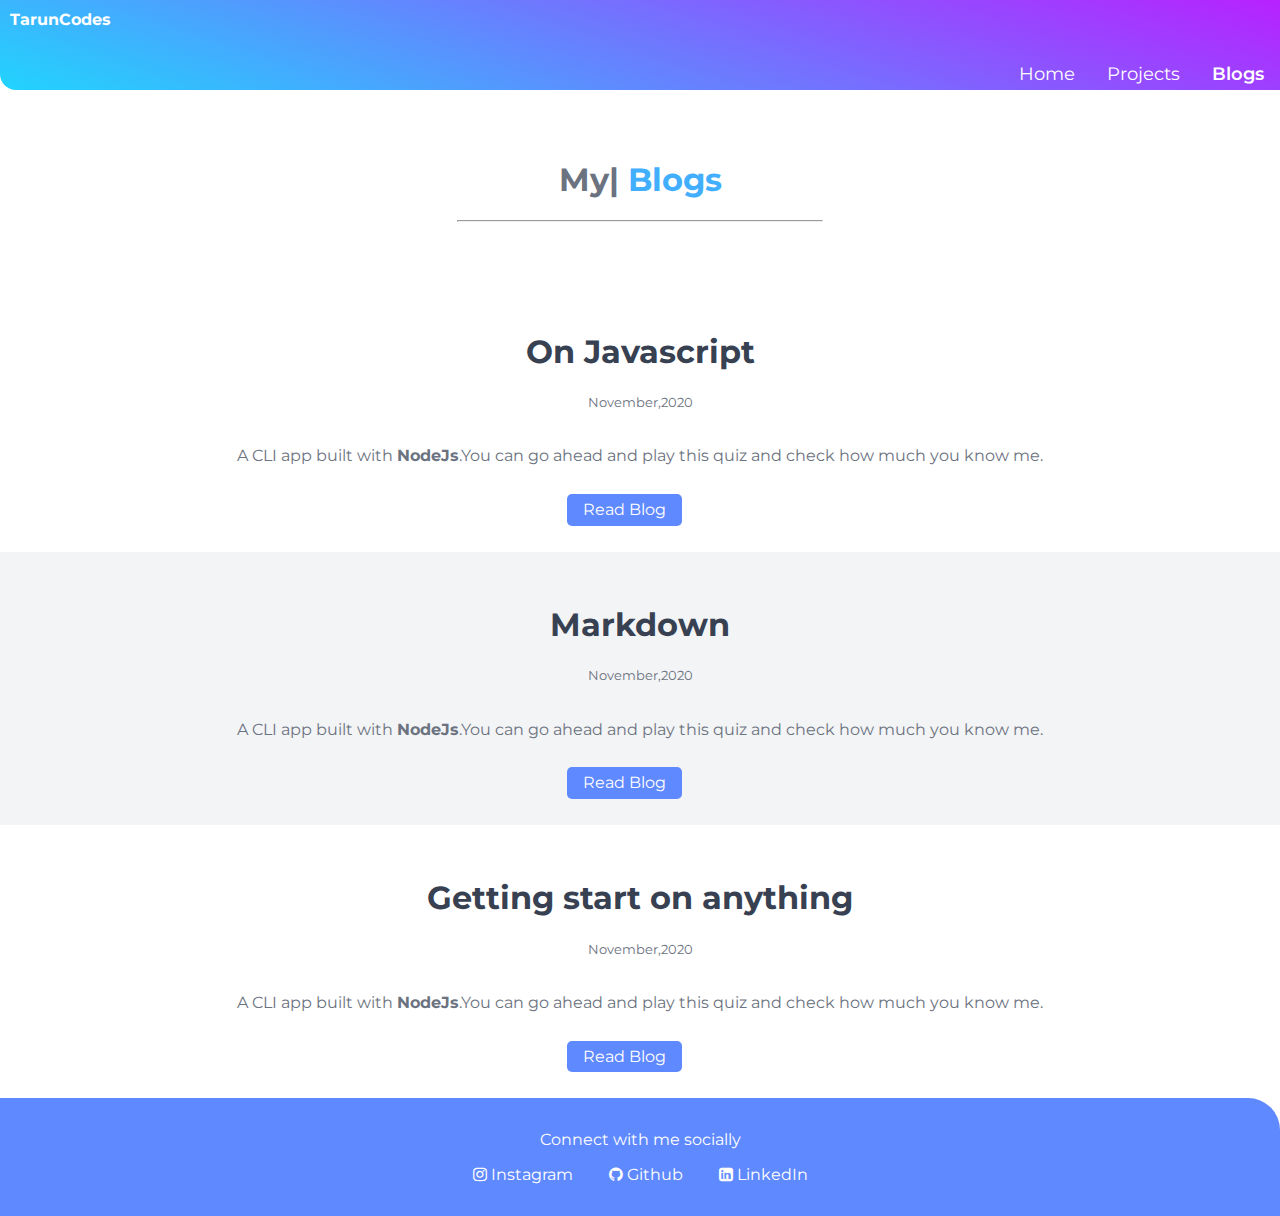
==== blogs.html @ 8bb0b187 "docs added" ====
<!DOCTYPE html>
<html lang="en">
<head>
    <meta charset="UTF-8">
    <meta name="viewport" content="width=device-width, initial-scale=1.0">
    <link rel="stylesheet" href="index.css">
    <link rel="icon" href="/images/clipart1128092.png">
    <link rel="stylesheet" href="https://cdnjs.cloudflare.com/ajax/libs/font-awesome/4.7.0/css/font-awesome.min.css">
    <title>My Blogs</title>
</head>
<body>
    <div class="nav-container">
        <div class="nav-first-row">TarunCodes</div>
        <div class="nav-second-row">
            <ul class="nav-items">
                <a href="/">Home</a>
                <a href=/projects.html>Projects</a>
                <a class="link_active" href="/blogs.html">Blogs</a>
            </ul>
        </div>
    </div>
    <header class="hero">
        <h1 class="hero_heading">My| <span class="heading_inverted">Blogs</span> 
        </h1>
        <hr>
    </header>
    <ul>
        <li class="section ">
            <h1>On Javascript</h1>
            <small>November,2020</small>
            <p>A CLI app built with <strong>NodeJs</strong>.You can go ahead and play this quiz and check how much you know me.</p>
            <a class="links" href="">Read Blog</a>
        </li>
        <li class="section ow">
            <h1>Markdown</h1>
            <small>November,2020</small>
            <p>A CLI app built with <strong>NodeJs</strong>.You can go ahead and play this quiz and check how much you know me.</p>
            <a class="links" href="">Read Blog</a>
        </li>
        <li class="section"> 
            <h1>Getting start on anything</h1>
            <small>November,2020</small>
            <p>A CLI app built with <strong>NodeJs</strong>.You can go ahead and play this quiz and check how much you know me.</p>
            <a class="links" href="">Read Blog</a>
        </li>
    </ul>
    <footer class="footer">
        <div>Connect with me socially</div>
        <ul>
            <li class="list-items"><a href="https://www.instagram.com/tarun0710/"><i class="fa fa-instagram" aria-hidden="true"></i>&nbspInstagram</a></li>
            <li class="list-items"><a href="https://github.com/tarun00710"><i class="fa fa-github"></i>&nbspGithub</a></li>
            <li class="list-items"><a href="https://www.linkedin.com/in/tarunlalrajak"><i class="fa fa-linkedin-square" aria-hidden="true"></i>&nbspLinkedIn</a></li>
        </ul>    
    </footer>
    
</body>
</html>
---- index.css ----
@import url('https://fonts.googleapis.com/css2?family=Montserrat:wght@400;600&display=swap');


:root{
    --primary-color:#796CFF;
    --dark-gray:#6B7280;
    --second-color:#5F89FE;
    --dark:#4451FF;
}

a{
    text-decoration: none;
    padding: 0.4rem 1rem;
    color: white;
}
.link_active{
    font-weight: 600;
}
.links{
    background-color:var(--second-color);
    border-radius: 5px;
    margin-right: 2rem;
}
.links:hover{
    background-color:var(--dark);
}
.list-items:hover{
   font-weight: 600;
}

body{
    margin: 0px;
    font-family: 'Montserrat', sans-serif;
}

.nav-first-row{
    font-weight:bold;
    margin:10px;
}
.nav-container{
    display: flex;
    flex-direction: column;
    color: white;
    background-image: linear-gradient(19deg, #21D4FD 0%, #B721FF 100%);
    border-bottom-left-radius: 1rem;
}
.nav-items{
    display: flex;
    justify-content:flex-end;
    font-size: 1.1rem;
}
ul{
    padding-inline-start:0;
    margin-block-end: 0em;
}
li{
    list-style: none;
}
.hero{
    padding:2rem;
}
.hero .hero_image{
    max-width:350px;
    display: block;
    margin: auto;
}
.hero .hero_heading{
    padding-top: 1rem;
    color:var(--dark-gray);
    text-align: center;  
}
.hero .hero_heading .heading_inverted{
    color:#41AEFE;
}
.section{
    text-align: center;
    padding:2rem;
    color:var(--dark-gray);
    
}
.section h1{
    color:#374151;
    font-size: 2rem;
}
.section p{
    padding:1.2rem;
}

.ow{
    background-color:#F3F4F6;
}
.list-items{
    list-style:none;
    display: inline;
}

.footer{
    background-color: var(--second-color);
    padding:2rem 1rem;
    text-align:center;
    border-top-right-radius: 2rem;
    color: white;
}
hr{
    width: 30%;
}
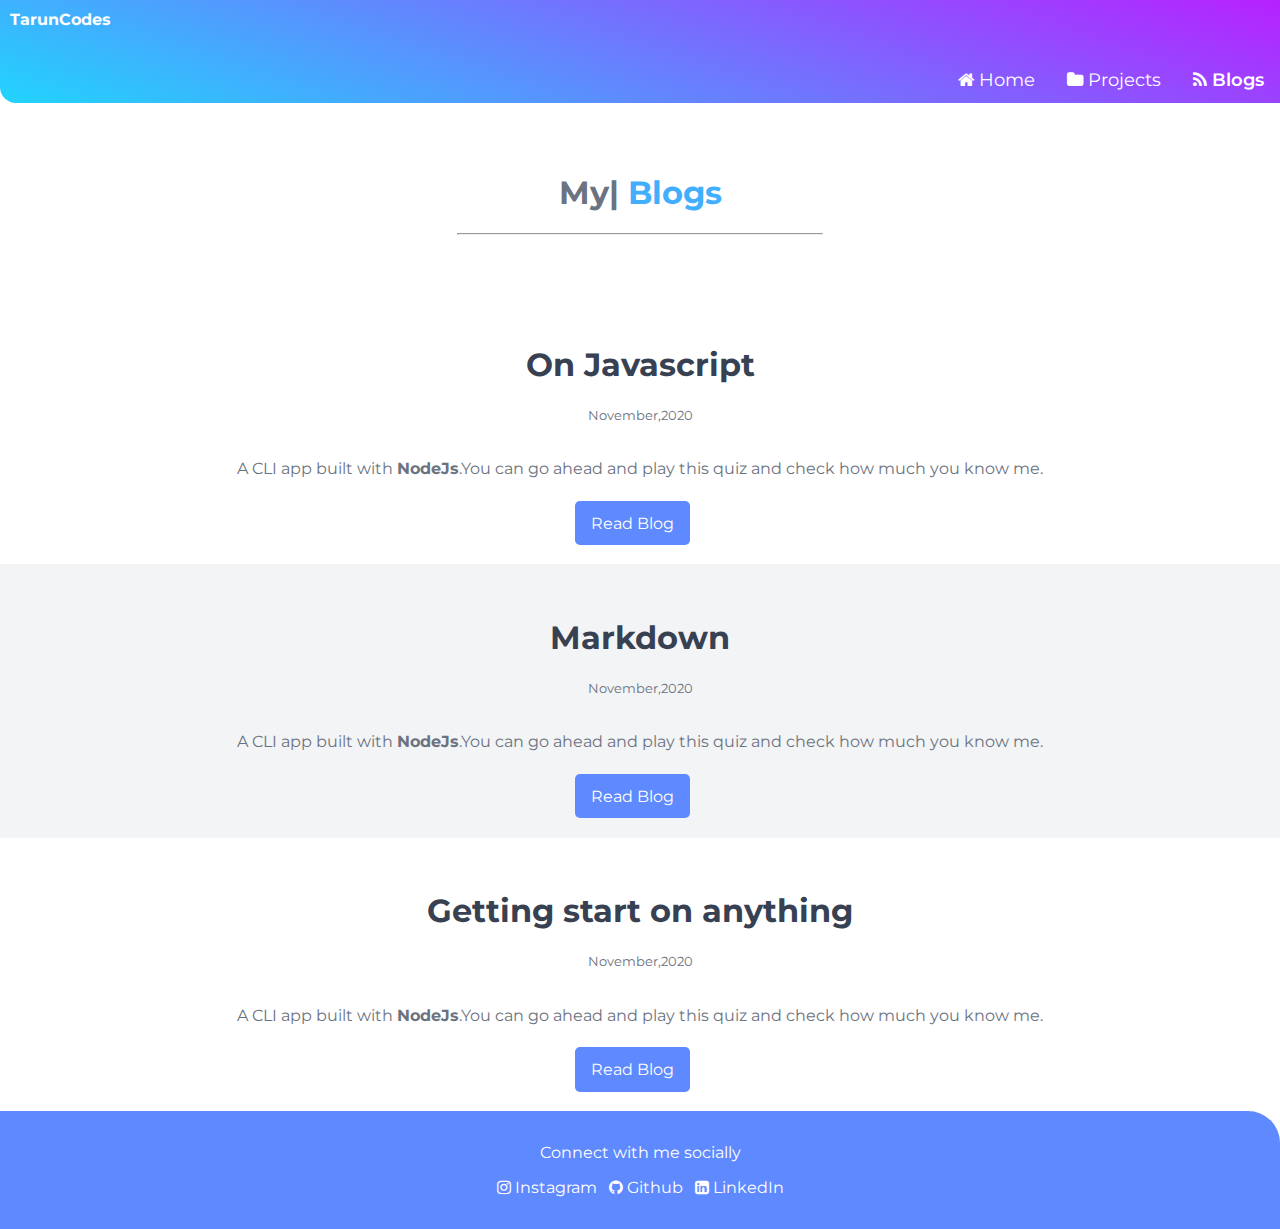
==== commit aff1e96c: "doc-updated_added_style and animation" ====
--- a/blogs.html
+++ b/blogs.html
@@ -13,9 +13,9 @@
         <div class="nav-first-row">TarunCodes</div>
         <div class="nav-second-row">
             <ul class="nav-items">
-                <a href="/">Home</a>
-                <a href=/projects.html>Projects</a>
-                <a class="link_active" href="/blogs.html">Blogs</a>
+                <a  href="/"><i class="fa fa-home" aria-hidden="true"></i>&nbspHome</a>
+                <a href="/projects.html"><i class="fa fa-folder" aria-hidden="true"></i>&nbspProjects</a>
+                <a class="link_active"  href="/blogs.html"><i class="fa fa-rss" aria-hidden="true"></i>&nbspBlogs</a>
             </ul>
         </div>
     </div>
--- a/index.css
+++ b/index.css
@@ -7,10 +7,9 @@
     --second-color:#5F89FE;
     --dark:#4451FF;
 }
-
 a{
     text-decoration: none;
-    padding: 0.4rem 1rem;
+    padding: 0.8rem 1rem;
     color: white;
 }
 .link_active{
@@ -19,7 +18,15 @@
 .links{
     background-color:var(--second-color);
     border-radius: 5px;
-    margin-right: 2rem;
+    margin-right: 1rem;
+}
+.link-resume{
+    background-color: #4B5563;
+    border-radius: 5px;
+    font-size: 0.9rem;
+}
+.link-resume:hover{
+    background-color: #374151;
 }
 .links:hover{
     background-color:var(--dark);
@@ -63,6 +70,7 @@
     max-width:350px;
     display: block;
     margin: auto;
+    width: 100%;
 }
 .hero .hero_heading{
     padding-top: 1rem;
@@ -84,6 +92,7 @@
 }
 .section p{
     padding:1.2rem;
+    text-align: center;
 }
 
 .ow{
@@ -92,6 +101,7 @@
 .list-items{
     list-style:none;
     display: inline;
+    margin:-12px;
 }
 
 .footer{
@@ -103,4 +113,30 @@
 }
 hr{
     width: 30%;
-}+}
+.head_animate{
+    animation:text 2s 1;
+}
+@keyframes text{
+    0%{
+        color: white;
+        margin-bottom:-20px;
+    }
+    60%{
+        letter-spacing: 1px;
+        margin-bottom: -20px;
+    } 
+}
+.technology{
+    display: flex;
+    flex-direction: column;
+    padding:1.5rem;
+}
+.techrow{
+    display: flex;
+    justify-content: center;
+    align-items: center;
+    padding: 1rem;
+    animation:text 2s 1;
+}
+
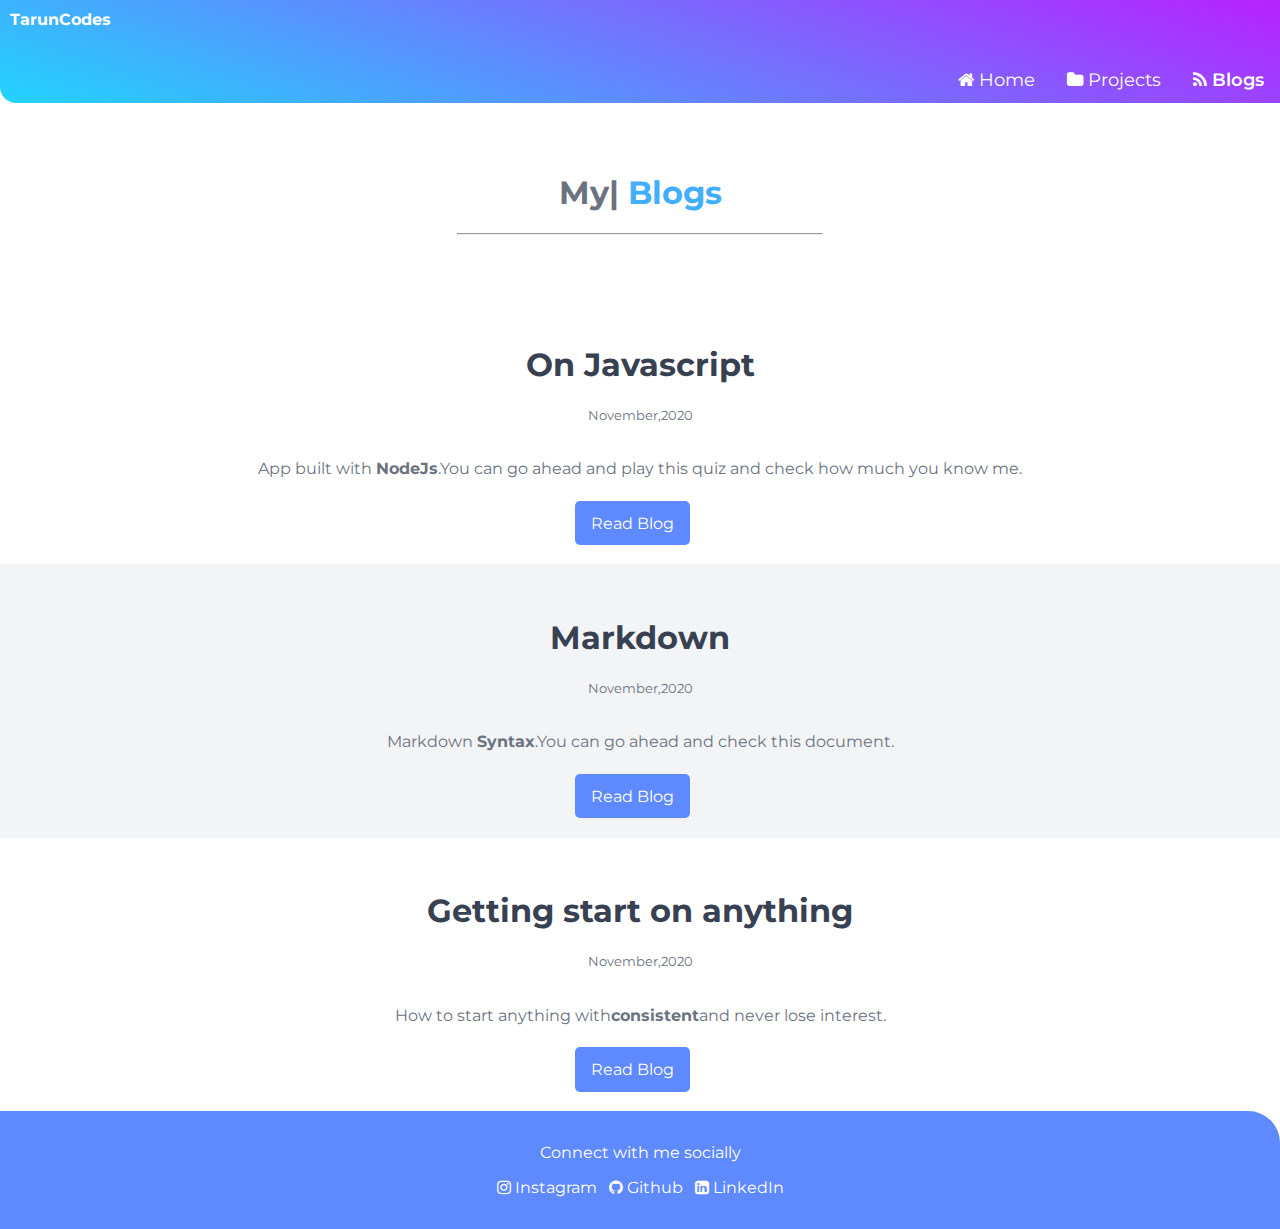
==== commit 24dae3b1: "doc-final_update with_all_source_link" ====
--- a/blogs.html
+++ b/blogs.html
@@ -28,19 +28,19 @@
         <li class="section ">
             <h1>On Javascript</h1>
             <small>November,2020</small>
-            <p>A CLI app built with <strong>NodeJs</strong>.You can go ahead and play this quiz and check how much you know me.</p>
+            <p>App built with <strong>NodeJs</strong>.You can go ahead and play this quiz and check how much you know me.</p>
             <a class="links" href="">Read Blog</a>
         </li>
         <li class="section ow">
             <h1>Markdown</h1>
             <small>November,2020</small>
-            <p>A CLI app built with <strong>NodeJs</strong>.You can go ahead and play this quiz and check how much you know me.</p>
+            <p>Markdown <strong>Syntax</strong>.You can go ahead and check this document.</p>
             <a class="links" href="">Read Blog</a>
         </li>
         <li class="section"> 
             <h1>Getting start on anything</h1>
             <small>November,2020</small>
-            <p>A CLI app built with <strong>NodeJs</strong>.You can go ahead and play this quiz and check how much you know me.</p>
+            <p>How to start anything with<strong>consistent</strong>and never lose interest.</p>
             <a class="links" href="">Read Blog</a>
         </li>
     </ul>
--- a/index.css
+++ b/index.css
@@ -123,7 +123,7 @@
         margin-bottom:-20px;
     }
     60%{
-        letter-spacing: 1px;
+        letter-spacing: 2px;
         margin-bottom: -20px;
     } 
 }
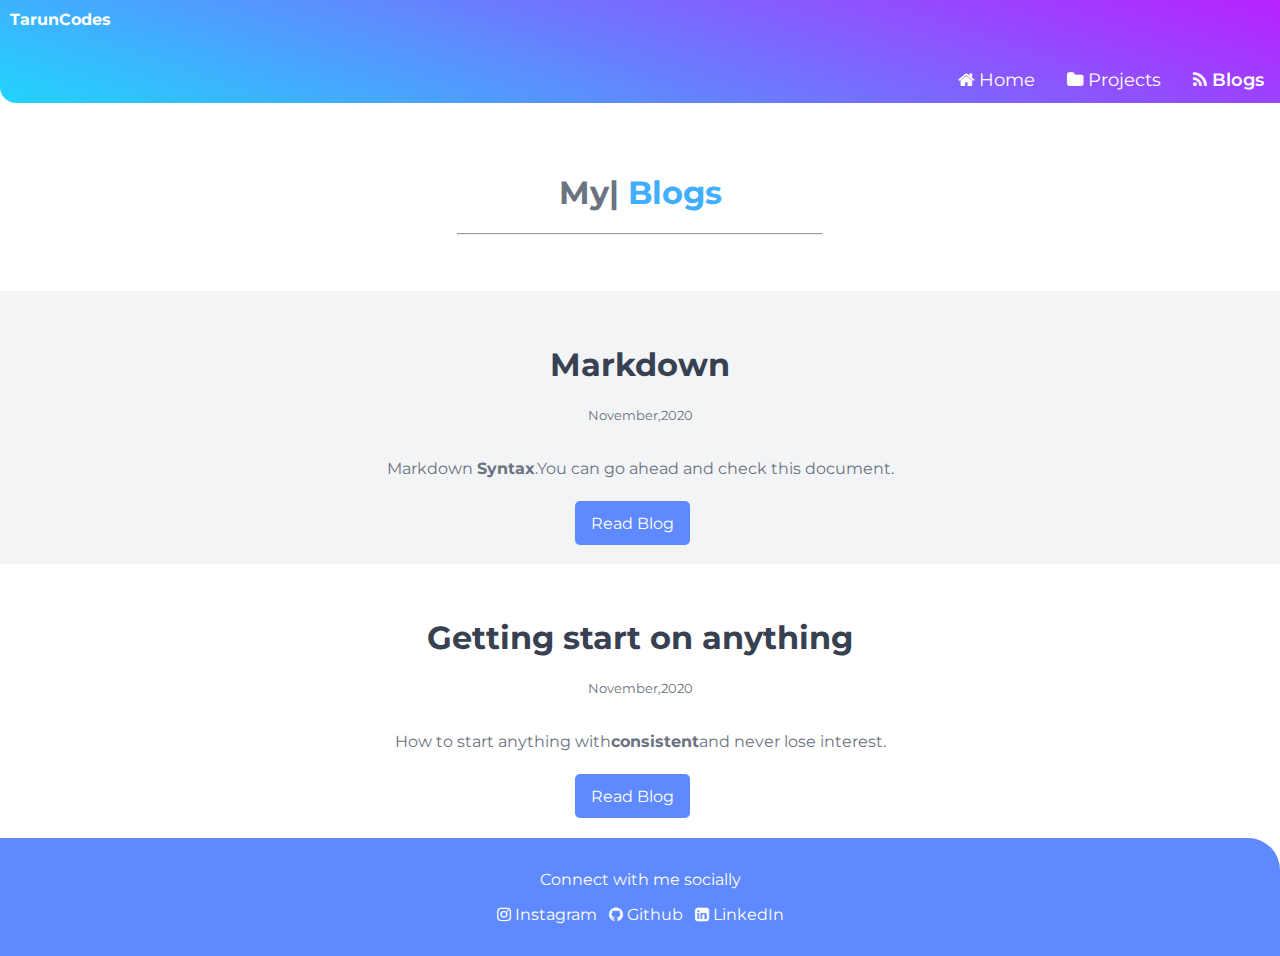
==== commit bd23a235: "doc-added-blogs" ====
--- a/blogs.html
+++ b/blogs.html
@@ -12,7 +12,7 @@
     <div class="nav-container">
         <div class="nav-first-row">TarunCodes</div>
         <div class="nav-second-row">
-            <ul class="nav-items">
+            <ul class="nav-items">  
                 <a  href="/"><i class="fa fa-home" aria-hidden="true"></i>&nbspHome</a>
                 <a href="/projects.html"><i class="fa fa-folder" aria-hidden="true"></i>&nbspProjects</a>
                 <a class="link_active"  href="/blogs.html"><i class="fa fa-rss" aria-hidden="true"></i>&nbspBlogs</a>
@@ -25,23 +25,17 @@
         <hr>
     </header>
     <ul>
-        <li class="section ">
-            <h1>On Javascript</h1>
-            <small>November,2020</small>
-            <p>App built with <strong>NodeJs</strong>.You can go ahead and play this quiz and check how much you know me.</p>
-            <a class="links" href="">Read Blog</a>
-        </li>
         <li class="section ow">
             <h1>Markdown</h1>
             <small>November,2020</small>
             <p>Markdown <strong>Syntax</strong>.You can go ahead and check this document.</p>
-            <a class="links" href="">Read Blog</a>
+            <a class="links" href="blog1.html">Read Blog</a>
         </li>
         <li class="section"> 
             <h1>Getting start on anything</h1>
             <small>November,2020</small>
             <p>How to start anything with<strong>consistent</strong>and never lose interest.</p>
-            <a class="links" href="">Read Blog</a>
+            <a class="links" href="blog2.html">Read Blog</a>
         </li>
     </ul>
     <footer class="footer">
